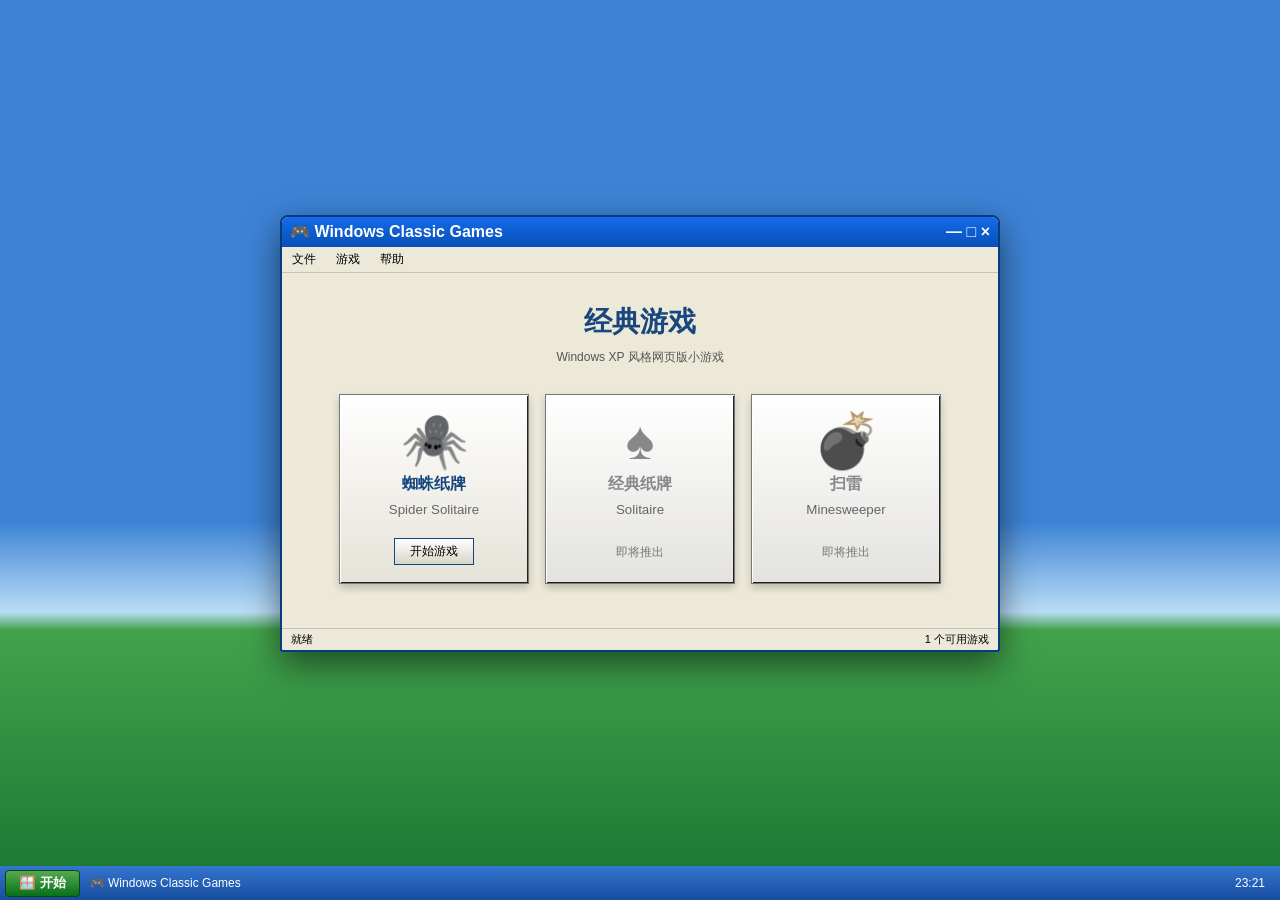
==== index.html @ b7fe6700 "feat: add XP style lobby and spider solitaire" ====
<!doctype html><html lang="zh-CN"><head><meta charset="UTF-8"><meta name="viewport" content="width=device-width,initial-scale=1"><title>Windows Classic Games</title><link rel="stylesheet" href="css/home.css"></head><body><main class="desktop"><section class="window"><header class="titlebar"><span>🎮 Windows Classic Games</span><span>— □ ×</span></header><nav class="menubar"><span>文件</span><span>游戏</span><span>帮助</span></nav><div class="content"><h1>经典游戏</h1><p class="subtitle">Windows XP 风格网页版小游戏</p><div class="games"><a class="game-card" href="games/spider/index.html"><span class="game-icon">🕷️</span><strong>蜘蛛纸牌</strong><small>Spider Solitaire</small><button>开始游戏</button></a><div class="game-card disabled"><span class="game-icon">♠️</span><strong>经典纸牌</strong><small>Solitaire</small><em>即将推出</em></div><div class="game-card disabled"><span class="game-icon">💣</span><strong>扫雷</strong><small>Minesweeper</small><em>即将推出</em></div></div></div><footer><span>就绪</span><span>1 个可用游戏</span></footer></section><div class="taskbar"><button>🪟 开始</button><span>🎮 Windows Classic Games</span><time id="clock"></time></div></main><script src="js/home.js"></script></body></html>
---- css/home.css ----
:root{font-family:Tahoma,'Microsoft YaHei',sans-serif}*{box-sizing:border-box}html,body{margin:0;height:100%;overflow:hidden}.desktop{height:100%;display:grid;place-items:center;padding-bottom:34px;background:linear-gradient(#3d83d5 0 58%,#b9ddf6 68%,#42a34b 70%,#167432)}.window{width:min(720px,94vw);background:#ece9d8;border:2px solid #073b80;border-radius:8px 8px 3px 3px;box-shadow:0 12px 35px #0008;overflow:hidden}.titlebar{height:30px;padding:0 8px;display:flex;align-items:center;justify-content:space-between;color:#fff;font-weight:bold;background:linear-gradient(#156bea,#0750b8)}.menubar{height:26px;display:flex;gap:20px;align-items:center;padding-left:10px;border-bottom:1px solid #c5c1b8;font-size:12px}.content{padding:30px 24px 34px;min-height:355px;text-align:center}h1{margin:0;color:#17477e;font:700 28px 'Courier New',monospace}.subtitle{margin:8px 0 28px;color:#555;font-size:12px}.games{display:flex;justify-content:center;gap:16px;flex-wrap:wrap}.game-card{width:190px;min-height:190px;padding:18px 10px;display:flex;flex-direction:column;align-items:center;gap:7px;text-decoration:none;color:#17477e;background:linear-gradient(#fff,#e5e2d8);border:1px solid #777;box-shadow:inset 1px 1px #fff,inset -1px -1px #222,0 4px 8px #0003;cursor:pointer}.game-card:hover{outline:2px solid #2778dc;transform:translateY(-2px)}.game-card.disabled{color:#888;cursor:default;filter:grayscale(.7)}.game-card.disabled:hover{outline:0;transform:none}.game-icon{font-size:54px;line-height:1}strong{font-size:16px}small{color:#666}.game-card button,.game-card em{margin-top:auto;font:12px Tahoma;padding:4px 15px}.game-card button{background:linear-gradient(#fff,#d8d4c8);border:1px solid #17477e;cursor:pointer}.game-card em{font-style:normal;color:#777}footer{display:flex;justify-content:space-between;padding:3px 9px;border-top:1px solid #c5c1b8;font-size:11px}.taskbar{position:fixed;bottom:0;left:0;right:0;height:34px;display:flex;align-items:center;gap:10px;padding:3px 5px;color:#fff;background:linear-gradient(#3475d0,#174d9d);font-size:12px}.taskbar button{height:27px;color:#fff;font-weight:bold;background:linear-gradient(#54aa50,#087019);border:1px solid #06460d;border-radius:4px;padding:0 13px}.taskbar time{margin-left:auto;padding:0 10px}@media(max-width:560px){.content{padding:20px 10px}.game-card{width:42%;min-width:140px}.game-icon{font-size:42px}}
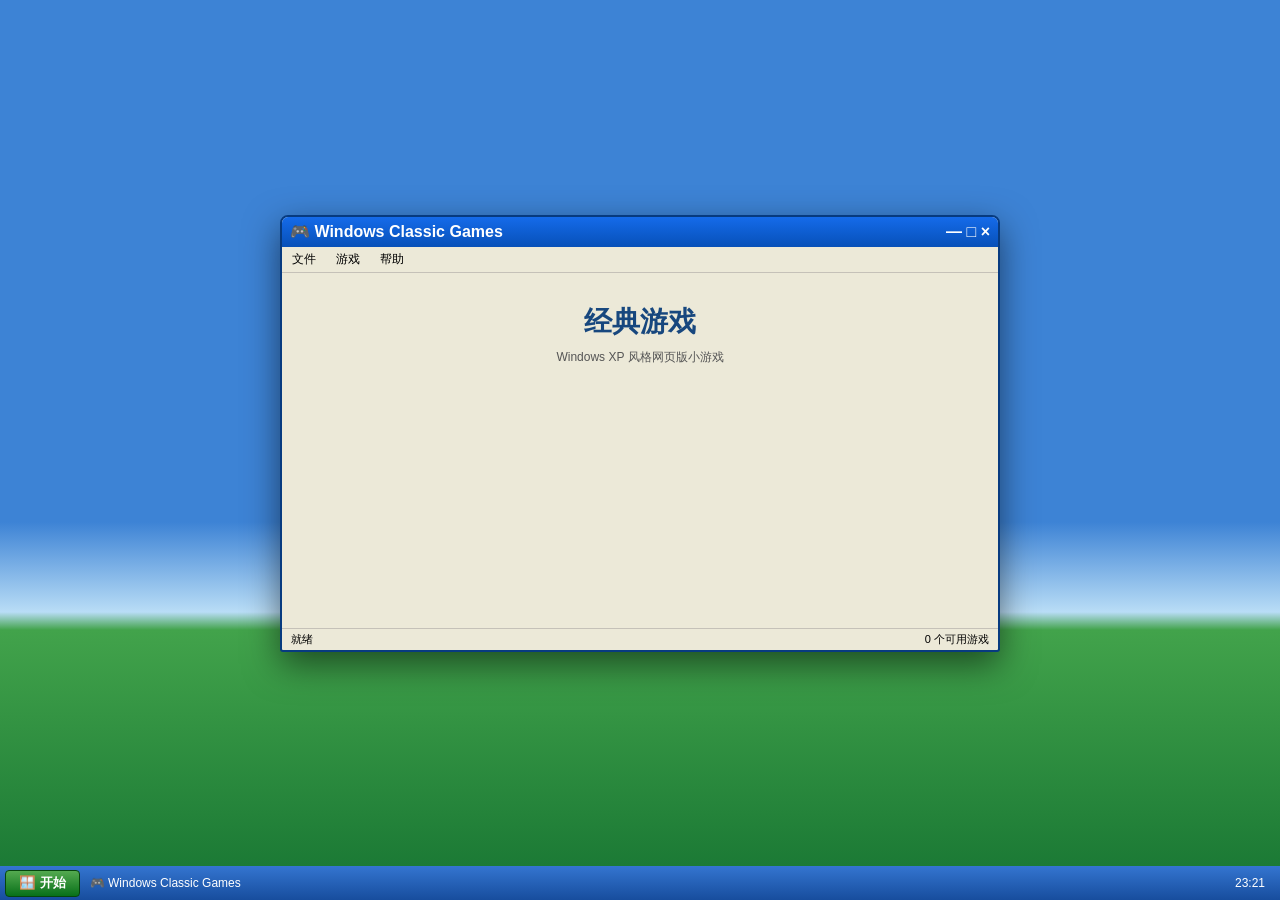
==== commit b9e341fa: "refactor: home page renders game cards from games-data.js" ====
--- a/index.html
+++ b/index.html
@@ -1 +1,32 @@
-<!doctype html><html lang="zh-CN"><head><meta charset="UTF-8"><meta name="viewport" content="width=device-width,initial-scale=1"><title>Windows Classic Games</title><link rel="stylesheet" href="css/home.css"></head><body><main class="desktop"><section class="window"><header class="titlebar"><span>🎮 Windows Classic Games</span><span>— □ ×</span></header><nav class="menubar"><span>文件</span><span>游戏</span><span>帮助</span></nav><div class="content"><h1>经典游戏</h1><p class="subtitle">Windows XP 风格网页版小游戏</p><div class="games"><a class="game-card" href="games/spider/index.html"><span class="game-icon">🕷️</span><strong>蜘蛛纸牌</strong><small>Spider Solitaire</small><button>开始游戏</button></a><div class="game-card disabled"><span class="game-icon">♠️</span><strong>经典纸牌</strong><small>Solitaire</small><em>即将推出</em></div><div class="game-card disabled"><span class="game-icon">💣</span><strong>扫雷</strong><small>Minesweeper</small><em>即将推出</em></div></div></div><footer><span>就绪</span><span>1 个可用游戏</span></footer></section><div class="taskbar"><button>🪟 开始</button><span>🎮 Windows Classic Games</span><time id="clock"></time></div></main><script src="js/home.js"></script></body></html>
+<!doctype html>
+<html lang="zh-CN">
+<head>
+  <meta charset="UTF-8">
+  <meta name="viewport" content="width=device-width, initial-scale=1">
+  <title>Windows Classic Games</title>
+  <link rel="stylesheet" href="css/home.css">
+</head>
+<body>
+  <main class="desktop">
+    <section class="window">
+      <header class="titlebar"><span>🎮 Windows Classic Games</span><span>— □ ×</span></header>
+      <nav class="menubar"><span>文件</span><span>游戏</span><span>帮助</span></nav>
+      <div class="content">
+        <h1>经典游戏</h1>
+        <p class="subtitle">Windows XP 风格网页版小游戏</p>
+        <!-- 游戏卡片由 js/games-data.js + js/home.js 自动生成，这里不放硬编码 -->
+        <div class="games" id="game-list"></div>
+      </div>
+      <footer><span>就绪</span><span id="game-count">0 个可用游戏</span></footer>
+    </section>
+    <div class="taskbar">
+      <button>🪟 开始</button>
+      <span>🎮 Windows Classic Games</span>
+      <time id="clock"></time>
+    </div>
+  </main>
+  <!-- 先加载数据配置，再加载渲染逻辑 -->
+  <script src="js/games-data.js"></script>
+  <script src="js/home.js"></script>
+</body>
+</html>
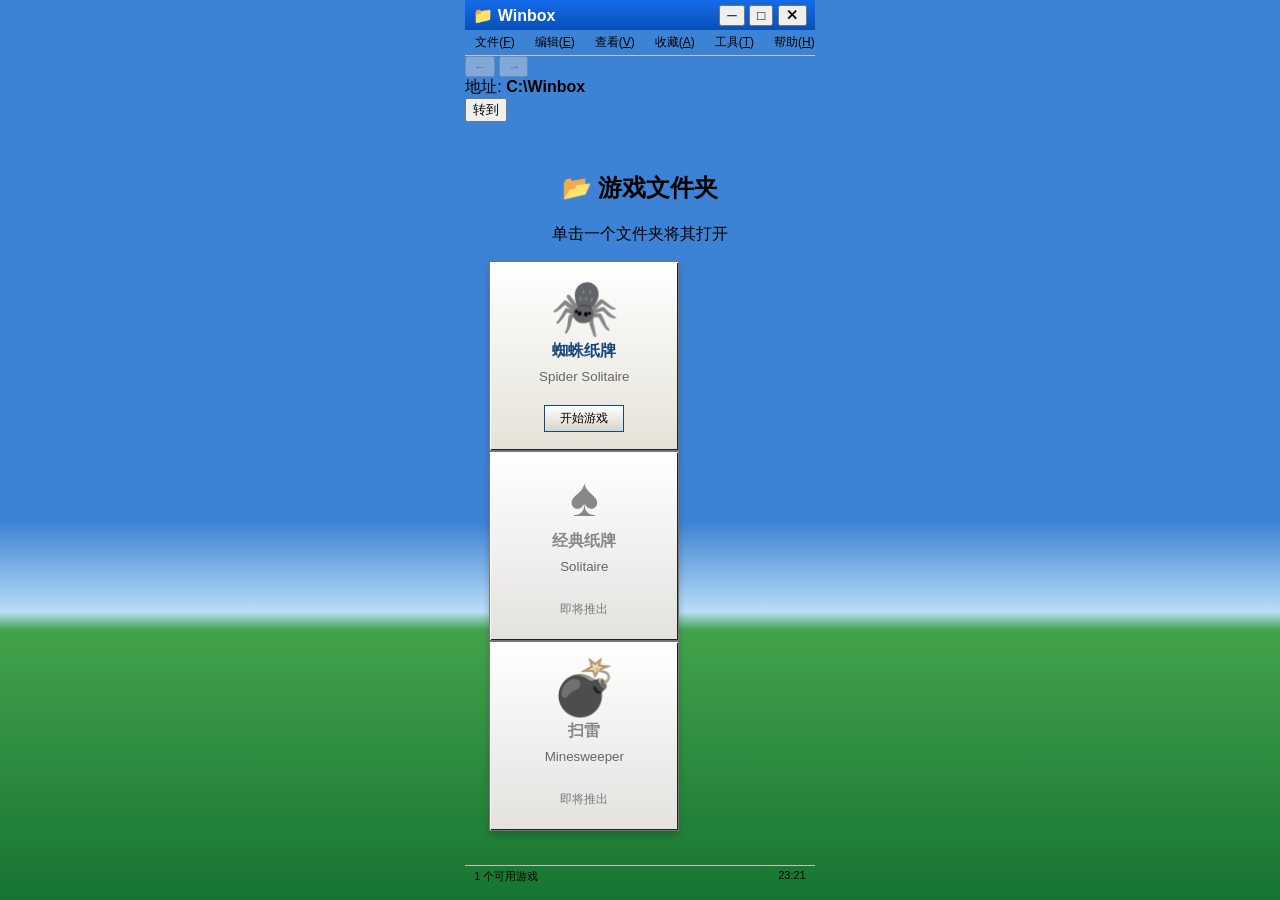
==== commit 3a18aeb2: "feat: rebuild home as Winbox explorer-style folder window" ====
--- a/index.html
+++ b/index.html
@@ -3,28 +3,62 @@
 <head>
   <meta charset="UTF-8">
   <meta name="viewport" content="width=device-width, initial-scale=1">
-  <title>Windows Classic Games</title>
+  <title>Winbox · 经典游戏收藏</title>
+  <link rel="icon" href="data:image/svg+xml,<svg xmlns='http://www.w3.org/2000/svg' viewBox='0 0 100 100'><text y='.9em' font-size='90'>📁</text></svg>">
   <link rel="stylesheet" href="css/home.css">
 </head>
 <body>
-  <main class="desktop">
-    <section class="window">
-      <header class="titlebar"><span>🎮 Windows Classic Games</span><span>— □ ×</span></header>
-      <nav class="menubar"><span>文件</span><span>游戏</span><span>帮助</span></nav>
-      <div class="content">
-        <h1>经典游戏</h1>
-        <p class="subtitle">Windows XP 风格网页版小游戏</p>
-        <!-- 游戏卡片由 js/games-data.js + js/home.js 自动生成，这里不放硬编码 -->
-        <div class="games" id="game-list"></div>
+  <!-- XP 横断山丘桌面 -->
+  <div class="desktop">
+
+    <!-- Winbox 窗口（Windows 资源管理器风格） -->
+    <div class="winbox">
+
+      <!-- 蓝色渐变标题栏 -->
+      <header class="titlebar">
+        <span class="tb-title">📁 Winbox</span>
+        <div class="tb-btns">
+          <button class="tb-btn" title="最小化">─</button>
+          <button class="tb-btn" title="最大化">□</button>
+          <button class="tb-btn tb-close" title="关闭">✕</button>
+        </div>
+      </header>
+
+      <!-- 菜单栏 -->
+      <nav class="menubar">
+        <span class="menu-item">文件(<u>F</u>)</span>
+        <span class="menu-item">编辑(<u>E</u>)</span>
+        <span class="menu-item">查看(<u>V</u>)</span>
+        <span class="menu-item">收藏(<u>A</u>)</span>
+        <span class="menu-item">工具(<u>T</u>)</span>
+        <span class="menu-item">帮助(<u>H</u>)</span>
+      </nav>
+
+      <!-- 工具栏 / 地址栏 -->
+      <div class="toolbar">
+        <button class="nav-btn" title="后退" disabled>←</button>
+        <button class="nav-btn" title="前进" disabled>→</button>
+        <div class="addr">地址:&nbsp;<b>C:\Winbox</b></div>
+        <button class="go-btn">转到</button>
       </div>
-      <footer><span>就绪</span><span id="game-count">0 个可用游戏</span></footer>
-    </section>
-    <div class="taskbar">
-      <button>🪟 开始</button>
-      <span>🎮 Windows Classic Games</span>
-      <time id="clock"></time>
+
+      <!-- 内容区：文件夹视图 -->
+      <main class="content">
+        <h2 class="section-title">📂 游戏文件夹</h2>
+        <p class="tip">单击一个文件夹将其打开</p>
+        <!-- 文件夹由 js/games-data.js 数据自动生成 -->
+        <div class="folders" id="game-list"></div>
+      </main>
+
+      <!-- 状态栏 -->
+      <footer class="statusbar">
+        <span id="game-count">共 0 个对象</span>
+        <span id="clock">--:--</span>
+      </footer>
     </div>
-  </main>
+
+  </div>
+
   <!-- 先加载数据配置，再加载渲染逻辑 -->
   <script src="js/games-data.js"></script>
   <script src="js/home.js"></script>
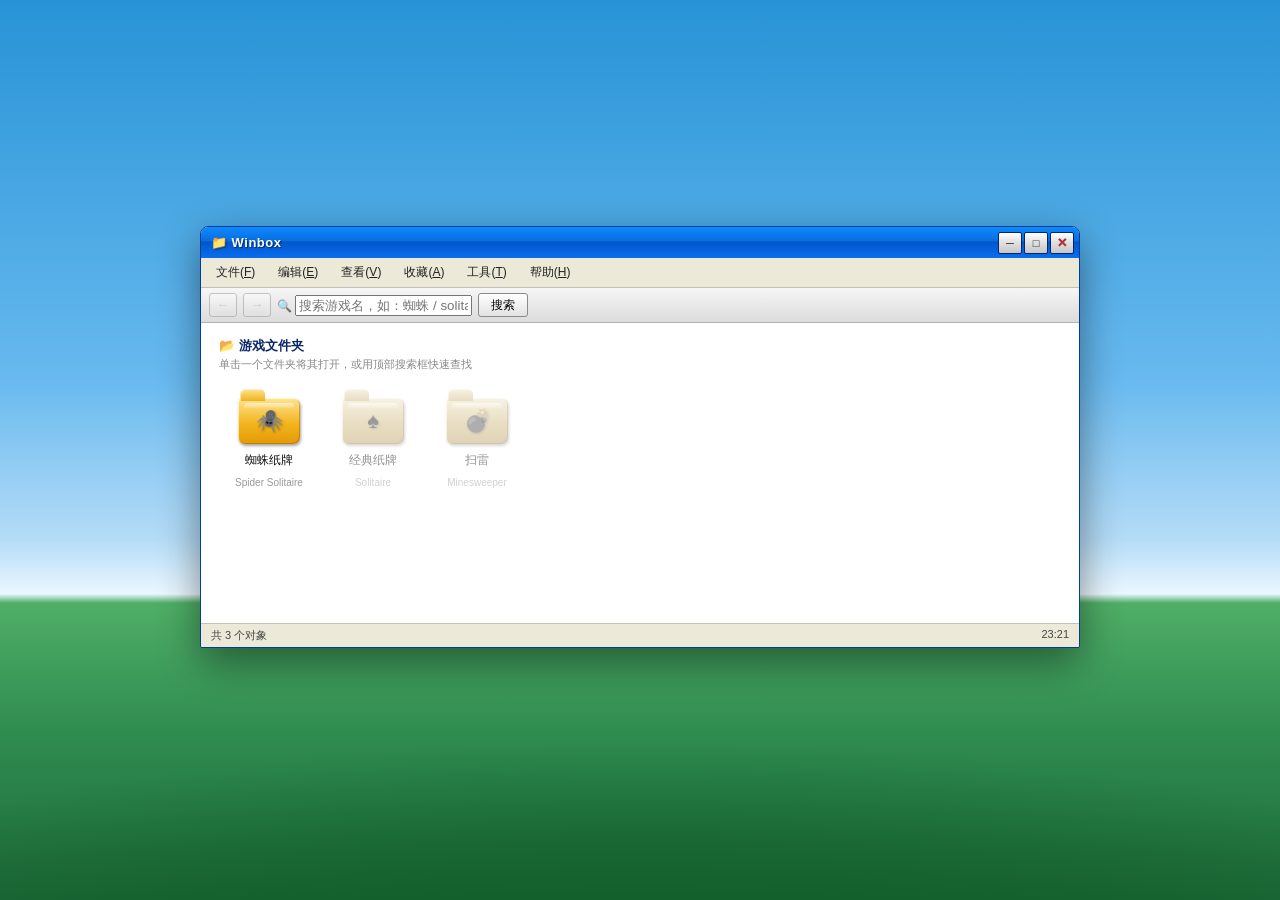
==== commit 222ad939: "feat: replace address bar with game search box in Winbox" ====
--- a/index.html
+++ b/index.html
@@ -11,7 +11,7 @@
   <!-- XP 横断山丘桌面 -->
   <div class="desktop">
 
-    <!-- Winbox 窗口（Windows 资源管理器风格） -->
+    <!-- Winbox 窗口 -->
     <div class="winbox">
 
       <!-- 蓝色渐变标题栏 -->
@@ -34,19 +34,24 @@
         <span class="menu-item">帮助(<u>H</u>)</span>
       </nav>
 
-      <!-- 工具栏 / 地址栏 -->
+      <!-- 搜索工具栏：输入游戏名 → 弹出结果 → 点击直接进入游戏 -->
       <div class="toolbar">
         <button class="nav-btn" title="后退" disabled>←</button>
         <button class="nav-btn" title="前进" disabled>→</button>
-        <div class="addr">地址:&nbsp;<b>C:\Winbox</b></div>
-        <button class="go-btn">转到</button>
+        <div class="search-box">
+          <span class="search-icon">🔍</span>
+          <input type="text" id="game-search" placeholder="搜索游戏名，如：蜘蛛 / solitaire..."
+                 autocomplete="off" spellcheck="false">
+        </div>
+        <button class="go-btn" id="search-go">搜索</button>
+        <!-- 搜索下拉结果 -->
+        <div class="search-drop" id="search-drop" hidden></div>
       </div>
 
       <!-- 内容区：文件夹视图 -->
       <main class="content">
         <h2 class="section-title">📂 游戏文件夹</h2>
-        <p class="tip">单击一个文件夹将其打开</p>
-        <!-- 文件夹由 js/games-data.js 数据自动生成 -->
+        <p class="tip">单击一个文件夹将其打开，或用顶部搜索框快速查找</p>
         <div class="folders" id="game-list"></div>
       </main>
 
--- a/css/home.css
+++ b/css/home.css
@@ -1 +1,307 @@
-:root{font-family:Tahoma,'Microsoft YaHei',sans-serif}*{box-sizing:border-box}html,body{margin:0;height:100%;overflow:hidden}.desktop{height:100%;display:grid;place-items:center;padding-bottom:34px;background:linear-gradient(#3d83d5 0 58%,#b9ddf6 68%,#42a34b 70%,#167432)}.window{width:min(720px,94vw);background:#ece9d8;border:2px solid #073b80;border-radius:8px 8px 3px 3px;box-shadow:0 12px 35px #0008;overflow:hidden}.titlebar{height:30px;padding:0 8px;display:flex;align-items:center;justify-content:space-between;color:#fff;font-weight:bold;background:linear-gradient(#156bea,#0750b8)}.menubar{height:26px;display:flex;gap:20px;align-items:center;padding-left:10px;border-bottom:1px solid #c5c1b8;font-size:12px}.content{padding:30px 24px 34px;min-height:355px;text-align:center}h1{margin:0;color:#17477e;font:700 28px 'Courier New',monospace}.subtitle{margin:8px 0 28px;color:#555;font-size:12px}.games{display:flex;justify-content:center;gap:16px;flex-wrap:wrap}.game-card{width:190px;min-height:190px;padding:18px 10px;display:flex;flex-direction:column;align-items:center;gap:7px;text-decoration:none;color:#17477e;background:linear-gradient(#fff,#e5e2d8);border:1px solid #777;box-shadow:inset 1px 1px #fff,inset -1px -1px #222,0 4px 8px #0003;cursor:pointer}.game-card:hover{outline:2px solid #2778dc;transform:translateY(-2px)}.game-card.disabled{color:#888;cursor:default;filter:grayscale(.7)}.game-card.disabled:hover{outline:0;transform:none}.game-icon{font-size:54px;line-height:1}strong{font-size:16px}small{color:#666}.game-card button,.game-card em{margin-top:auto;font:12px Tahoma;padding:4px 15px}.game-card button{background:linear-gradient(#fff,#d8d4c8);border:1px solid #17477e;cursor:pointer}.game-card em{font-style:normal;color:#777}footer{display:flex;justify-content:space-between;padding:3px 9px;border-top:1px solid #c5c1b8;font-size:11px}.taskbar{position:fixed;bottom:0;left:0;right:0;height:34px;display:flex;align-items:center;gap:10px;padding:3px 5px;color:#fff;background:linear-gradient(#3475d0,#174d9d);font-size:12px}.taskbar button{height:27px;color:#fff;font-weight:bold;background:linear-gradient(#54aa50,#087019);border:1px solid #06460d;border-radius:4px;padding:0 13px}.taskbar time{margin-left:auto;padding:0 10px}@media(max-width:560px){.content{padding:20px 10px}.game-card{width:42%;min-width:140px}.game-icon{font-size:42px}}
+/* ============================================================
+   Winbox · Windows 资源管理器风格主页样式
+   目标：还原"打开 C 盘"看到的古早窗口与黄色文件夹
+   ============================================================ */
+:root {
+  --xp-blue-top: #0a6ef0;
+  --xp-blue-bot: #0056c8;
+  --win-gray:    #ece9d8;
+  --win-gray-dk: #c5c1b8;
+  --folder-a:    #ffe48f;
+  --folder-b:    #f2b31a;
+  --folder-c:    #e29a08;
+}
+* { box-sizing: border-box; }
+html, body { margin: 0; height: 100%; }
+body {
+  font-family: Tahoma, 'Segoe UI', 'Microsoft YaHei', sans-serif;
+  font-size: 12px;
+  color: #222;
+  overflow: hidden;
+}
+
+/* ---------- XP 蓝天草坡桌面 ---------- */
+.desktop {
+  height: 100%;
+  display: grid;
+  place-items: center;
+  padding-bottom: 26px;
+  background:
+    radial-gradient(ellipse 130% 55% at 50% 120%,
+      rgba(14, 90, 38, .9) 18%, rgba(14, 90, 38, .55) 46%, transparent 68%),
+    linear-gradient(180deg,
+      #2793d6 0%, #67b9ef 42%, #b5dcf7 60%,
+      #eaf7ff 66%, #4fae67 67%, #2e8b4f 82%, #1f6b3a 100%);
+}
+
+/* ============ Winbox 主窗口 ============ */
+.winbox {
+  width: min(880px, 95vw);
+  max-height: 92vh;
+  display: flex;
+  flex-direction: column;
+  background: #fff;
+  border: 1px solid #003c9c;
+  border-radius: 8px 8px 2px 2px;
+  box-shadow: 0 14px 40px rgba(0, 0, 0, .45), inset 0 0 0 1px #7aa4e8;
+  overflow: hidden;
+}
+
+/* ---------- 蓝色渐变标题栏 ---------- */
+.titlebar {
+  height: 31px;
+  padding: 0 5px 0 10px;
+  display: flex;
+  align-items: center;
+  justify-content: space-between;
+  color: #fff;
+  font-size: 13px;
+  font-weight: bold;
+  text-shadow: 1px 1px 1px rgba(0, 0, 30, .55);
+  background: linear-gradient(180deg,
+    #0b8bff 0%, #0a6ce0 45%, #0056c8 48%, #0a6ef0 100%);
+  border-radius: 7px 7px 0 0;
+  flex-shrink: 0;
+}
+.tb-title { display: flex; align-items: center; gap: 7px; letter-spacing: .5px; }
+.tb-btns { display: flex; gap: 2px; }
+.tb-btn {
+  width: 24px; height: 22px;
+  font-size: 11px; line-height: 18px;
+  color: #222;
+  background: linear-gradient(180deg, #fff, #e2e2e2 45%, #c6c6c6);
+  border: 1px solid #0a246a;
+  border-radius: 2px;
+  cursor: pointer;
+  font-family: Tahoma, sans-serif;
+}
+.tb-btn:hover { filter: brightness(1.06); }
+.tb-btn:active { background: #b8c8e8; }
+.tb-close { color: #a33; font-weight: bold; }
+
+/* ---------- 菜单栏 ---------- */
+.menubar {
+  display: flex;
+  gap: 1px;
+  align-items: center;
+  padding: 2px 4px;
+  background: var(--win-gray);
+  border-bottom: 1px solid var(--win-gray-dk);
+  flex-shrink: 0;
+}
+.menu-item {
+  padding: 3px 10px;
+  font-size: 12px;
+  border: 1px solid transparent;
+  cursor: pointer;
+  user-select: none;
+}
+.menu-item:hover { background: #0a6ef0; color: #fff; }
+
+/* ---------- 工具栏 / 地址栏 ---------- */
+.toolbar {
+  display: flex;
+  align-items: center;
+  gap: 6px;
+  padding: 5px 8px;
+  background: linear-gradient(180deg, #f6f6f6, #dcdcdc);
+  border-bottom: 1px solid #b3b3b3;
+  flex-shrink: 0;
+}
+.nav-btn {
+  width: 28px; height: 24px;
+  font-size: 13px; line-height: 20px;
+  background: linear-gradient(180deg, #fff, #e0e0e0);
+  border: 1px solid #8a8a8a;
+  border-radius: 3px;
+  cursor: pointer;
+}
+.nav-btn:disabled { opacity: .45; cursor: default; }
+.addr {
+  flex: 1;
+  display: flex;
+  align-items: center;
+  gap: 4px;
+  padding: 3px 8px;
+  background: #fff;
+  border: 1px solid #7f9db9;
+  border-radius: 3px;
+  font-size: 12px;
+  color: #666;
+  white-space: nowrap;
+  overflow: hidden;
+}
+.addr b { color: #000; font-weight: bold; }
+.go-btn {
+  height: 24px;
+  padding: 0 12px;
+  font-size: 12px;
+  background: linear-gradient(180deg, #fff, #e2e2e2);
+  border: 1px solid #8a8a8a;
+  border-radius: 3px;
+  cursor: pointer;
+}
+
+/* ---------- 内容区 ---------- */
+.content {
+  flex: 1;
+  min-height: 300px;
+  padding: 14px 18px 22px;
+  background: #fff;
+  overflow: auto;
+}
+.section-title {
+  margin: 0 0 2px;
+  font-size: 13px;
+  font-weight: bold;
+  color: #0a246a;
+}
+.tip {
+  margin: 0 0 16px;
+  font-size: 11px;
+  color: #888;
+}
+
+/* ---------- 文件夹网格 ---------- */
+.folders {
+  display: flex;
+  flex-wrap: wrap;
+  gap: 26px 12px;
+  align-content: flex-start;
+  padding: 4px;
+}
+
+/* 单个文件夹 */
+.folder {
+  width: 92px;
+  display: flex;
+  flex-direction: column;
+  align-items: center;
+  gap: 7px;
+  padding: 6px 2px;
+  text-decoration: none;
+  color: inherit;
+  cursor: pointer;
+}
+
+/* --- 黄色文件夹图标（CSS 绘制） --- */
+.folder-icon {
+  position: relative;
+  width: 62px;
+  height: 46px;
+  background: linear-gradient(180deg, var(--folder-a) 0%, var(--folder-b) 58%, var(--folder-c) 100%);
+  border-radius: 4px 7px 7px 7px;
+  box-shadow:
+    inset 1px 1px 0 rgba(255, 255, 255, .65),
+    inset -1px -1px 0 rgba(140, 80, 0, .4),
+    1px 2px 3px rgba(0, 0, 0, .35);
+  transition: transform .12s ease, filter .12s ease;
+}
+/* 顶部标签页 */
+.folder-icon::before {
+  content: '';
+  position: absolute;
+  top: -9px;
+  left: 2px;
+  width: 25px;
+  height: 12px;
+  background: linear-gradient(180deg, var(--folder-a), #efb21e);
+  border-radius: 5px 5px 0 0;
+  box-shadow: inset 1px 1px 0 rgba(255, 255, 255, .5);
+}
+/* 面板高光弧 */
+.folder-icon::after {
+  content: '';
+  position: absolute;
+  left: 6px; right: 6px; top: 5px;
+  height: 6px;
+  border-radius: 3px;
+  background: linear-gradient(180deg, rgba(255, 255, 255, .6), rgba(255, 255, 255, 0));
+}
+/* 文件夹内侧的小游戏图标 */
+.folder-inner {
+  position: absolute;
+  inset: 0;
+  display: grid;
+  place-items: center;
+  font-size: 22px;
+  line-height: 1;
+  filter: drop-shadow(1px 1px 1px rgba(0, 0, 0, .3));
+}
+
+/* 名字（XP 选中时蓝底白字） */
+.folder-name {
+  max-width: 100%;
+  padding: 2px 5px;
+  border-radius: 2px;
+  font-size: 12px;
+  color: #111;
+  text-align: center;
+  white-space: nowrap;
+  overflow: hidden;
+  text-overflow: ellipsis;
+  line-height: 1.25;
+}
+.folder-en {
+  max-width: 100%;
+  font-size: 10px;
+  color: #999;
+  white-space: nowrap;
+  overflow: hidden;
+  text-overflow: ellipsis;
+}
+
+/* 悬停 = 选中效果（XP 风格） */
+.folder:hover .folder-icon,
+.folder:focus .folder-icon {
+  transform: translateY(-2px);
+  filter: brightness(1.05) drop-shadow(0 0 5px rgba(51, 153, 255, .55));
+}
+.folder:hover .folder-name,
+.folder:focus .folder-name {
+  background: #1468d0;
+  color: #fff;
+}
+.folder:hover .folder-en,
+.folder:focus .folder-en {
+  color: #cfe4ff;
+}
+
+/* 未上线的游戏：半透明置灰 */
+.folder.disabled {
+  cursor: default;
+  opacity: .45;
+  filter: grayscale(.6);
+}
+.folder.disabled:hover .folder-icon {
+  transform: none;
+  filter: grayscale(.6);
+}
+.folder.disabled:hover .folder-name {
+  background: none;
+  color: #111;
+}
+.folder.disabled:hover .folder-en {
+  color: #999;
+}
+
+/* ---------- 状态栏 ---------- */
+.statusbar {
+  display: flex;
+  justify-content: space-between;
+  gap: 8px;
+  padding: 4px 10px;
+  background: var(--win-gray);
+  border-top: 1px solid var(--win-gray-dk);
+  font-size: 11px;
+  color: #444;
+  flex-shrink: 0;
+}
+
+/* ---------- 移动端适配 ---------- */
+@media (max-width: 560px) {
+  .content { padding: 12px 12px 18px; }
+  .folders { gap: 20px 8px; }
+  .menu-item { padding: 3px 7px; }
+  .addr b { display: none; }
+}
